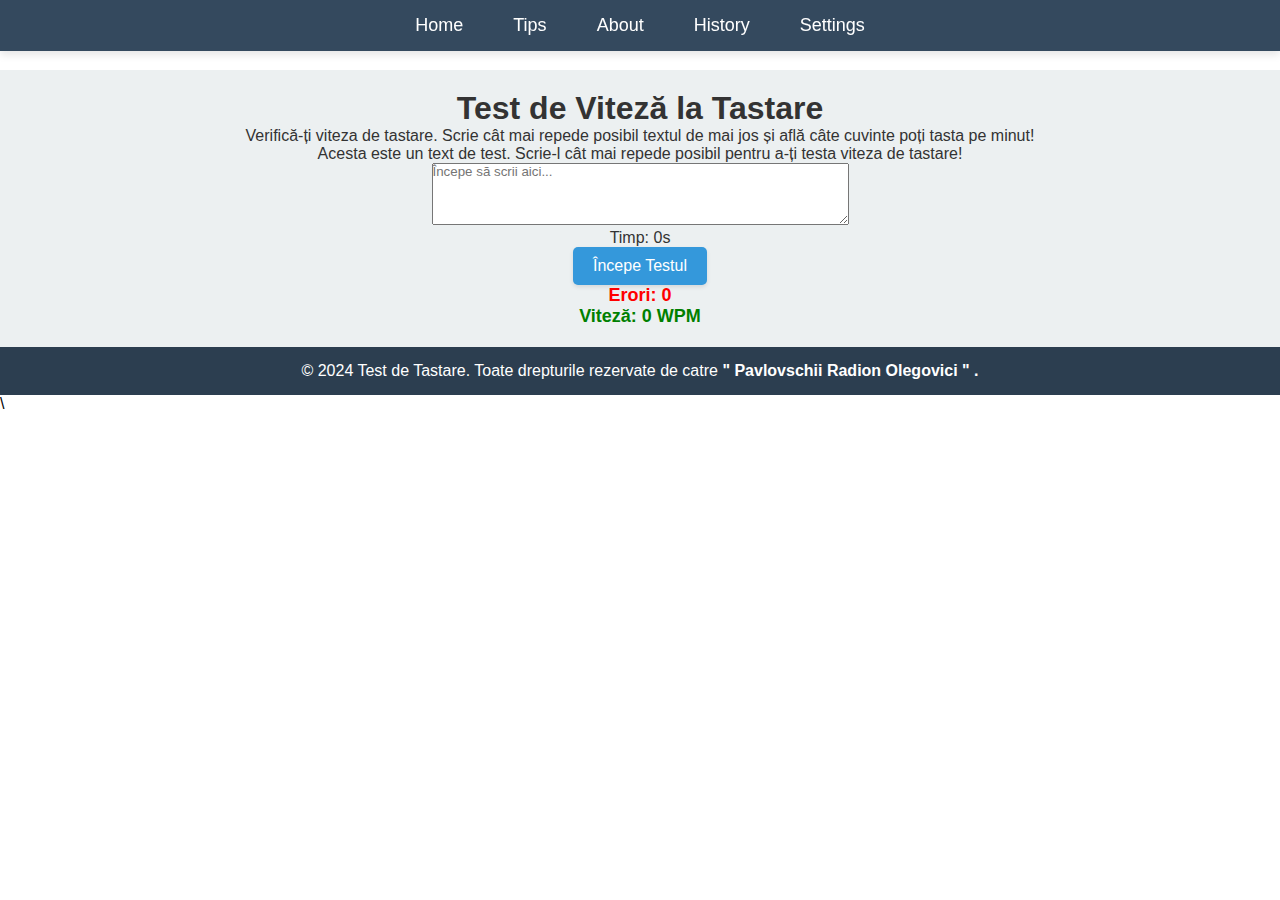
==== index.html @ 41e951d1 "first update" ====
<!DOCTYPE html>
<html lang="ro">
<head>
    <meta charset="UTF-8">
    <meta name="viewport" content="width=device-width, initial-scale=1.0">
    <title>Test de Tastare</title>
    <link rel="stylesheet" href="css/styles.css">
    <link rel="icon" href="assets/books.png">
</head>
<body>

    <!-- Bara de navigare -->
    <div id="navbar-container"></div>

    <!-- Conținutul principal al paginii -->
    <main>
        <section id="intro">
            <h1>Test de Viteză la Tastare</h1>
            <p>Verifică-ți viteza de tastare. Scrie cât mai repede posibil textul de mai jos și află câte cuvinte poți tasta pe minut!</p>
        </section>

        <section id="test">
            <p id="text-to-type">Acesta este un text de test. Scrie-l cât mai repede posibil pentru a-ți testa viteza de tastare!</p>
            <textarea id="input-text" placeholder="Începe să scrii aici..." rows="4" cols="50"></textarea>
            <div id="timer">Timp: 0s</div>
            <button id="start-button">Începe Testul</button>
            <div id="result"></div>
            <div id="errors">Erori: 0</div>
            <div id="words-per-minute">Viteză: 0 WPM</div>
        </section>
    </main>


    <!-- Footer -->
    <div id="footer-container"></div>

    <script src="js/load-components.js"></script>\
    <script src="js/script.js"></script>
</body>
</html>
---- css/styles.css ----
/* ===== Resetare stiluri implicite ===== */
* {
    margin: 0;
    padding: 0;
    box-sizing: border-box;
    font-family: 'Segoe UI', Tahoma, Geneva, Verdana, sans-serif;
}

/* ===== Stilizare Navbar ===== */
nav {
    background-color: #34495e; /* Albastru închis mai mat */
    color: white;
    padding: 15px 20px;
    display: flex;
    justify-content: center;
    position: fixed;
    width: 100%;
    top: 0;
    left: 0;
    box-shadow: 0px 4px 8px rgba(0, 0, 0, 0.1); /* Umbra subtilă */
}

nav ul {
    list-style: none;
    display: flex;
    gap: 20px;
}

nav ul li {
    display: inline;
}

nav ul li a {
    text-decoration: none;
    color: white;
    font-size: 18px;
    padding: 8px 15px;
    transition: 0.3s;
    border-radius: 5px; /* Colțuri rotunjite */
}

nav ul li a:hover {
    background-color: #5c6bc0; /* Albastru mai deschis și mai mat */
    color: #f2f2f2; /* Alb pentru un contrast mai bun */
    box-shadow: 0px 4px 6px rgba(0, 0, 0, 0.2); /* Efect de ridicare */
}

/* ===== Stilizare Footer ===== */
footer {
    background-color: #2c3e50; /* Gri-albastru închis */
    color: white;
    text-align: center;
    padding: 15px 0;
    position: relative;
    bottom: 0;
    width: 100%;
}
#myname {
    font-weight: bold;
}

/* ===== Stilizare conținut ===== */
main {
    margin-top: 70px; /* Ca să nu fie acoperit de navbar */
    padding: 20px;
    text-align: center;
    background-color: #ecf0f1; /* Gri deschis */
    color: #333; /* Text închis pentru citire mai ușoară */
}

/* ===== Stilizare Butoane ===== */
button {
    background-color: #3498db; /* Albastru calm */
    color: white;
    border: none;
    padding: 10px 20px;
    font-size: 16px;
    border-radius: 5px;
    cursor: pointer;
    transition: 0.3s;
    box-shadow: 0px 2px 4px rgba(0, 0, 0, 0.1); /* Umbra subtilă */
}

button:hover {
    background-color: #2980b9; /* Albastru mai închis */
    box-shadow: 0px 4px 6px rgba(0, 0, 0, 0.2); /* Efect de ridicare */
}

button:active {
    background-color: #1f618d; /* Albastru foarte închis când este apăsat */
}



/* Stil pentru mesajul de erori */
#error {
    color: red;
    font-weight: bold;
}

/* Stil pentru afișarea vitezei */
#words-per-minute {
    color: green;
    font-weight: bold;
    font-size: 18px;
}

/* Stil pentru afișarea erorilor */
#errors {
    color: red;
    font-weight: bold;
    font-size: 18px;
}
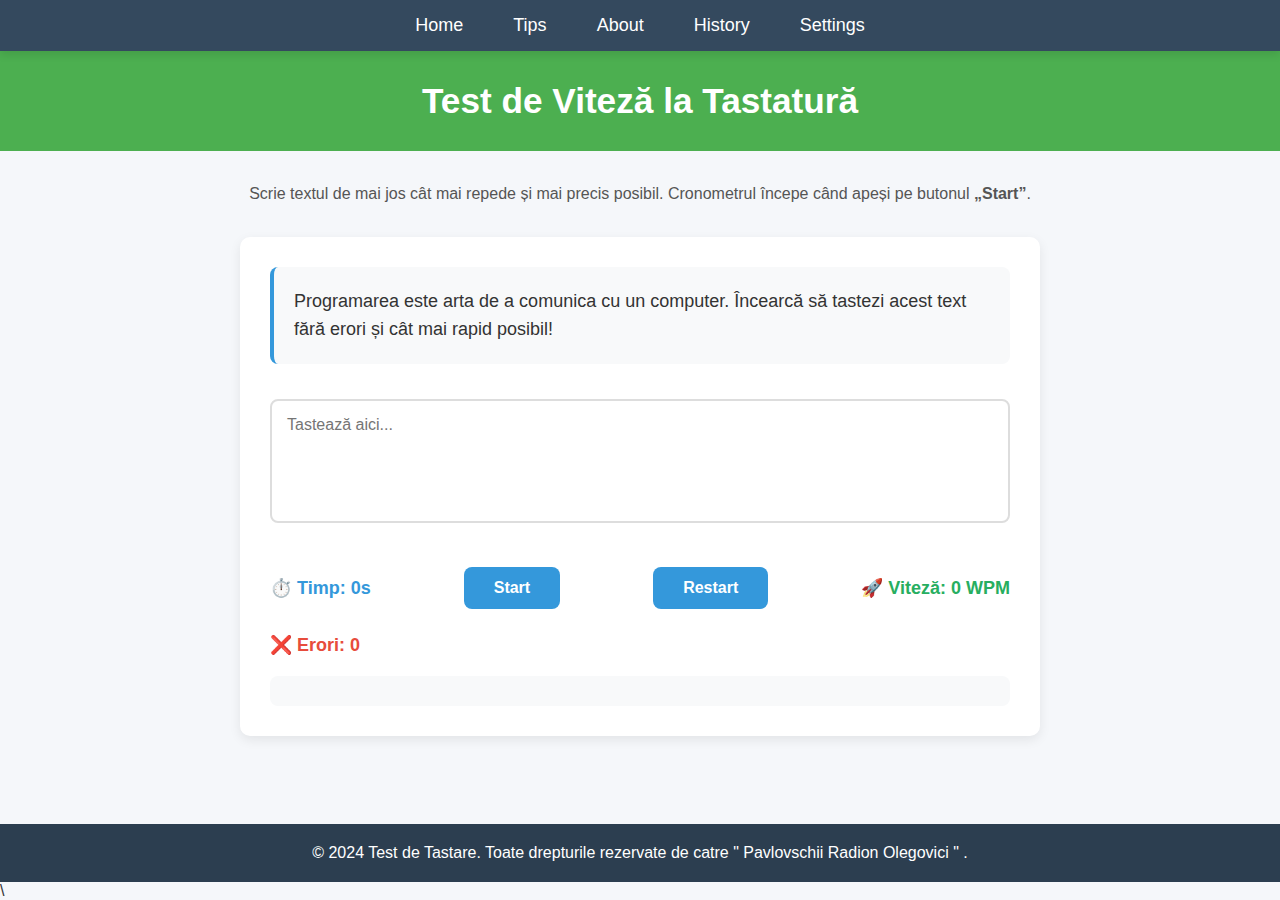
==== commit 0b42eee6: "vizual updates" ====
--- a/index.html
+++ b/index.html
@@ -13,20 +13,28 @@
     <div id="navbar-container"></div>
 
     <!-- Conținutul principal al paginii -->
+    <header>
+        <h1>Test de Viteză la Tastatură</h1>
+    </header>
+
     <main>
         <section id="intro">
-            <h1>Test de Viteză la Tastare</h1>
-            <p>Verifică-ți viteza de tastare. Scrie cât mai repede posibil textul de mai jos și află câte cuvinte poți tasta pe minut!</p>
+            <p>Scrie textul de mai jos cât mai repede și mai precis posibil. Cronometrul începe când apeși pe butonul <strong>„Start”</strong>.</p>
         </section>
 
         <section id="test">
-            <p id="text-to-type">Acesta este un text de test. Scrie-l cât mai repede posibil pentru a-ți testa viteza de tastare!</p>
-            <textarea id="input-text" placeholder="Începe să scrii aici..." rows="4" cols="50"></textarea>
-            <div id="timer">Timp: 0s</div>
-            <button id="start-button">Începe Testul</button>
+            <div id="text-to-type">Programarea este arta de a comunica cu un computer. Încearcă să tastezi acest text fără erori și cât mai rapid posibil!</div>
+            <textarea id="input-text" placeholder="Tastează aici..." rows="5"></textarea>
+            
+            <div id="controls">
+                <div id="timer">⏱️ Timp: 0s</div>
+                <button id="start-button" class="btn-style">Start</button>
+                <button id="restart-button" class="btn-style">Restart</button>
+                <div id="words-per-minute">🚀 Viteză: 0 WPM</div>
+            </div>
+            
+            <div id="errors">❌ Erori: 0</div>
             <div id="result"></div>
-            <div id="errors">Erori: 0</div>
-            <div id="words-per-minute">Viteză: 0 WPM</div>
         </section>
     </main>
 
--- a/css/styles.css
+++ b/css/styles.css
@@ -6,108 +6,177 @@
     font-family: 'Segoe UI', Tahoma, Geneva, Verdana, sans-serif;
 }
 
-/* ===== Stilizare Navbar ===== */
-nav {
-    background-color: #34495e; /* Albastru închis mai mat */
-    color: white;
-    padding: 15px 20px;
+body {
+    background-color: #f5f7fa;
+    color: #333;
+    min-height: 100vh;
     display: flex;
-    justify-content: center;
-    position: fixed;
-    width: 100%;
-    top: 0;
-    left: 0;
-    box-shadow: 0px 4px 8px rgba(0, 0, 0, 0.1); /* Umbra subtilă */
+    flex-direction: column;
 }
 
-nav ul {
-    list-style: none;
-    display: flex;
-    gap: 20px;
+
+/* ===== Header ===== */
+header {
+    text-align: center;
+    padding: 30px 20px;
+    background-color: #4CAF50;
+    color: white;
+    margin-top: 0;
 }
 
-nav ul li {
-    display: inline;
+header h1 {
+    font-size: 2.2em;
+    margin: 0;
 }
 
-nav ul li a {
-    text-decoration: none;
-    color: white;
-    font-size: 18px;
-    padding: 8px 15px;
-    transition: 0.3s;
-    border-radius: 5px; /* Colțuri rotunjite */
+/* ===== Container principal centrat ===== */
+main {
+    max-width: 800px;
+    width: 90%;
+    margin: 30px auto;
+    flex: 1;
 }
 
-nav ul li a:hover {
-    background-color: #5c6bc0; /* Albastru mai deschis și mai mat */
-    color: #f2f2f2; /* Alb pentru un contrast mai bun */
-    box-shadow: 0px 4px 6px rgba(0, 0, 0, 0.2); /* Efect de ridicare */
+/* ===== Secțiunea intro ===== */
+#intro {
+    text-align: center;
+    margin-bottom: 30px;
+    color: #555;
+    line-height: 1.6;
 }
 
-/* ===== Stilizare Footer ===== */
-footer {
-    background-color: #2c3e50; /* Gri-albastru închis */
+/* ===== Testul de tastare ===== */
+#test {
+    background-color: white;
+    border-radius: 10px;
+    padding: 30px;
+    box-shadow: 0 4px 12px rgba(0, 0, 0, 0.08);
+}
+
+#text-to-type {
+    background-color: #f8f9fa;
+    padding: 20px;
+    border-radius: 8px;
+    border-left: 4px solid #3498db;
+    font-size: 18px;
+    line-height: 1.6;
+    margin-bottom: 20px;
+    color: #333;
+}
+
+#input-text {
+    width: 100%;
+    padding: 15px;
+    margin: 15px 0;
+    border: 2px solid #ddd;
+    border-radius: 8px;
+    font-size: 16px;
+    resize: none;
+    min-height: 120px;
+    transition: all 0.3s;
+}
+
+#input-text:focus {
+    border-color: #3498db;
+    outline: none;
+    box-shadow: 0 0 0 3px rgba(52, 152, 219, 0.2);
+}
+
+/* ===== Controale ===== */
+#controls {
+    display: flex;
+    justify-content: space-between;
+    align-items: center;
+    margin: 25px 0;
+    flex-wrap: wrap;
+    gap: 15px;
+}
+
+#timer, #words-per-minute {
+    font-weight: bold;
+    font-size: 18px;
+    color: #2c3e50;
+}
+
+#timer {
+    color: #3498db;
+}
+
+#words-per-minute {
+    color: #27ae60;
+}
+
+#errors {
+    color: #e74c3c;
+    font-weight: bold;
+    font-size: 18px;
+    margin: 10px 0;
+}
+
+#result {
+    margin-top: 20px;
+    padding: 15px;
+    background-color: #f8f9fa;
+    border-radius: 8px;
+    font-size: 16px;
+}
+
+/* ===== Buton ===== */
+.btn-style {
+    background-color: #3498db;
     color: white;
-    text-align: center;
-    padding: 15px 0;
-    position: relative;
-    bottom: 0;
-    width: 100%;
-}
-#myname {
+    border: none;
+    padding: 12px 30px;
+    font-size: 16px;
+    border-radius: 8px;
+    cursor: pointer;
+    transition: all 0.3s;
     font-weight: bold;
 }
 
-/* ===== Stilizare conținut ===== */
-main {
-    margin-top: 70px; /* Ca să nu fie acoperit de navbar */
-    padding: 20px;
-    text-align: center;
-    background-color: #ecf0f1; /* Gri deschis */
-    color: #333; /* Text închis pentru citire mai ușoară */
+.btn-style:hover {
+    background-color: #2980b9;
+    transform: translateY(-2px);
+    box-shadow: 0 4px 8px rgba(0, 0, 0, 0.1);
 }
 
-/* ===== Stilizare Butoane ===== */
-button {
-    background-color: #3498db; /* Albastru calm */
-    color: white;
-    border: none;
-    padding: 10px 20px;
-    font-size: 16px;
-    border-radius: 5px;
-    cursor: pointer;
-    transition: 0.3s;
-    box-shadow: 0px 2px 4px rgba(0, 0, 0, 0.1); /* Umbra subtilă */
-}
-
-button:hover {
-    background-color: #2980b9; /* Albastru mai închis */
-    box-shadow: 0px 4px 6px rgba(0, 0, 0, 0.2); /* Efect de ridicare */
-}
-
-button:active {
-    background-color: #1f618d; /* Albastru foarte închis când este apăsat */
+.btn-style:active {
+    transform: translateY(0);
 }
 
 
-
-/* Stil pentru mesajul de erori */
-#error {
-    color: red;
-    font-weight: bold;
+/* ===== Responsivitate ===== */
+@media (max-width: 768px) {
+    main {
+        width: 95%;
+        padding: 15px;
+    }
+    
+    #test {
+        padding: 20px;
+    }
+    
+    #controls {
+        flex-direction: column;
+        align-items: stretch;
+    }
+    
+    #start-button {
+        width: 100%;
+        margin: 10px 0;
+    }
+    
+    header h1 {
+        font-size: 1.8em;
+    }
 }
 
-/* Stil pentru afișarea vitezei */
-#words-per-minute {
-    color: green;
-    font-weight: bold;
-    font-size: 18px;
-}
-
-/* Stil pentru afișarea erorilor */
-#errors {
-    color: red;
-    font-weight: bold;
-    font-size: 18px;
-}
+@media (max-width: 480px) {
+    #text-to-type, #input-text {
+        font-size: 15px;
+    }
+    
+    #timer, #words-per-minute, #errors {
+        font-size: 16px;
+    }
+}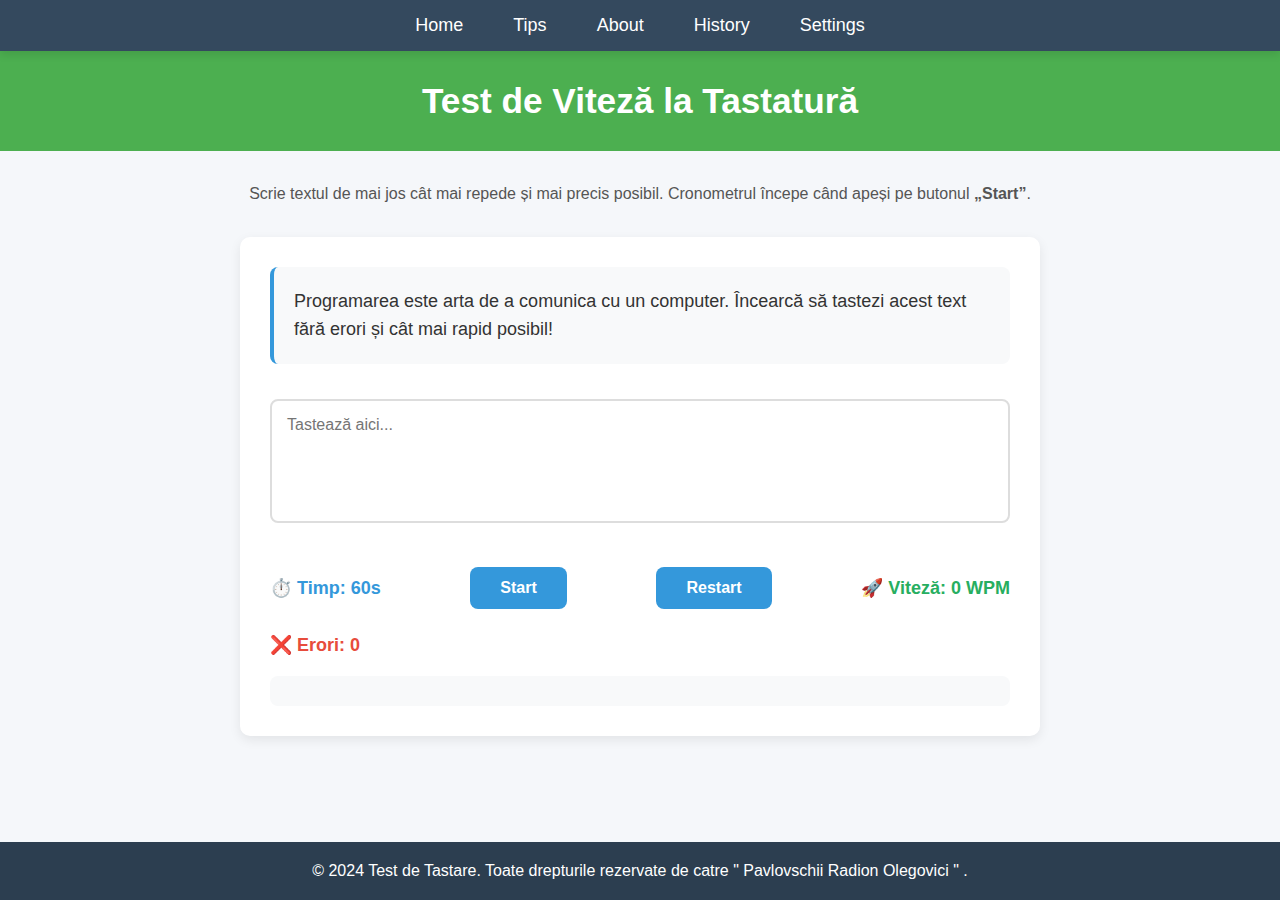
==== commit 1fd6a154: "update numbers of error algoritm" ====
--- a/index.html
+++ b/index.html
@@ -27,7 +27,7 @@
             <textarea id="input-text" placeholder="Tastează aici..." rows="5"></textarea>
             
             <div id="controls">
-                <div id="timer">⏱️ Timp: 0s</div>
+                <div id="timer">⏱️ Timp: 60s</div>
                 <button id="start-button" class="btn-style">Start</button>
                 <button id="restart-button" class="btn-style">Restart</button>
                 <div id="words-per-minute">🚀 Viteză: 0 WPM</div>
@@ -42,7 +42,7 @@
     <!-- Footer -->
     <div id="footer-container"></div>
 
-    <script src="js/load-components.js"></script>\
+    <script src="js/load-components.js"></script>
     <script src="js/script.js"></script>
 </body>
 </html>
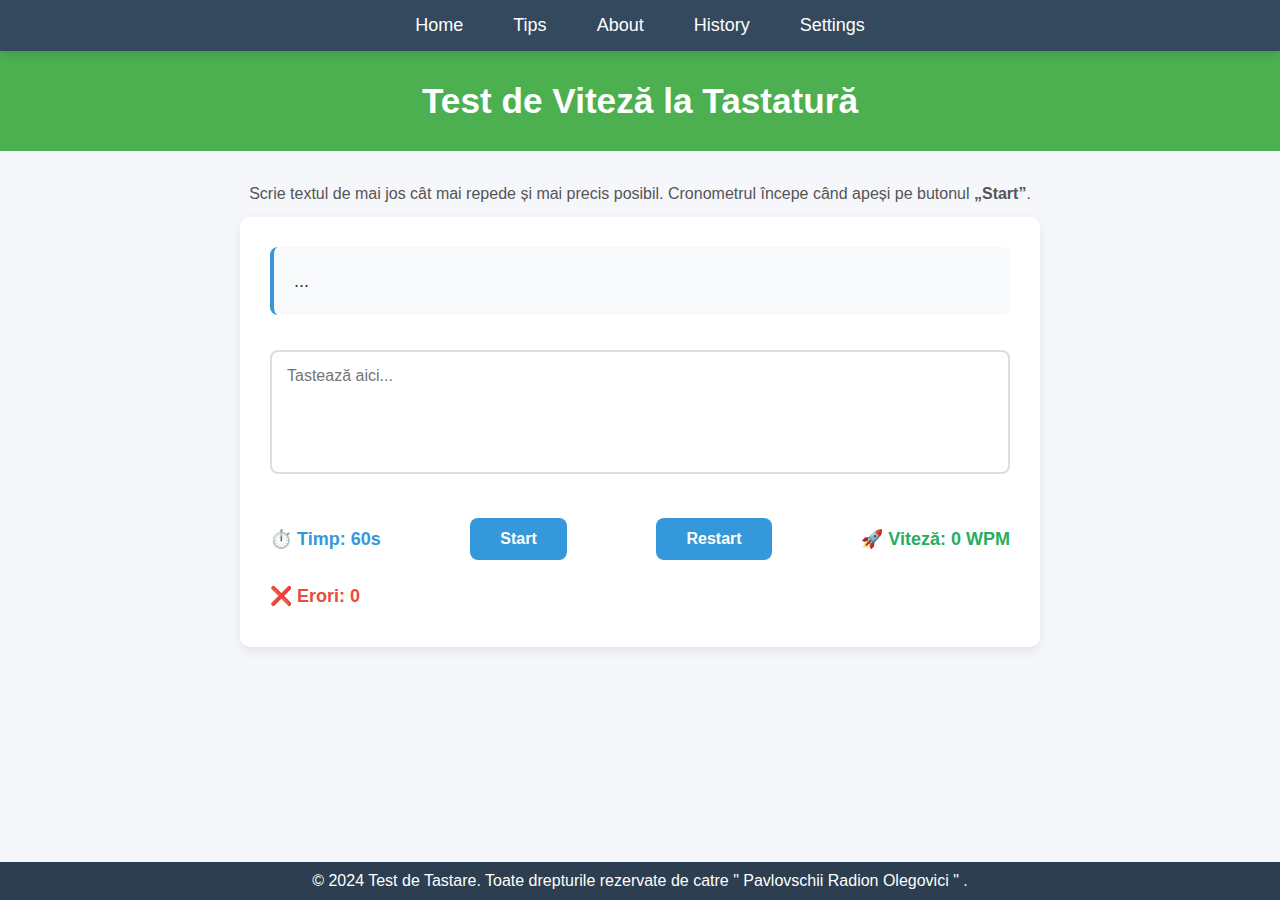
==== commit e35112cb: "add localstorage and histry page for dislay information" ====
--- a/index.html
+++ b/index.html
@@ -23,7 +23,7 @@
         </section>
 
         <section id="test">
-            <div id="text-to-type">Programarea este arta de a comunica cu un computer. Încearcă să tastezi acest text fără erori și cât mai rapid posibil!</div>
+            <div id="text-to-type">...</div>
             <textarea id="input-text" placeholder="Tastează aici..." rows="5"></textarea>
             
             <div id="controls">
--- a/css/styles.css
+++ b/css/styles.css
@@ -40,7 +40,7 @@
 /* ===== Secțiunea intro ===== */
 #intro {
     text-align: center;
-    margin-bottom: 30px;
+    margin-bottom: 10px;
     color: #555;
     line-height: 1.6;
 }
@@ -113,13 +113,32 @@
     margin: 10px 0;
 }
 
-#result {
-    margin-top: 20px;
-    padding: 15px;
-    background-color: #f8f9fa;
-    border-radius: 8px;
-    font-size: 16px;
+.result-grid {
+    display: grid;
+    grid-template-columns: repeat(2, 1fr); /* 2 coloane */
+    gap: 10px;
+    max-width: 400px;
+    margin: auto;
 }
+
+.result-grid div {
+    padding: 10px;
+    background: #f8f9fa;
+    border-radius: 5px;
+    text-align: center;
+    box-shadow: 0 1px 5px rgba(0, 0, 0, 0.1);
+}
+
+
+.result-grid div {
+    flex: 1 1 50%; /* Fiecare element ocupă 50% din rând */
+    padding: 8px;
+    background: #f8f9fa;
+    border-radius: 5px;
+    text-align: center;
+    box-shadow: 0 1px 5px rgba(0, 0, 0, 0.1);
+}
+
 
 /* ===== Buton ===== */
 .btn-style {
@@ -145,38 +164,4 @@
 }
 
 
-/* ===== Responsivitate ===== */
-@media (max-width: 768px) {
-    main {
-        width: 95%;
-        padding: 15px;
-    }
-    
-    #test {
-        padding: 20px;
-    }
-    
-    #controls {
-        flex-direction: column;
-        align-items: stretch;
-    }
-    
-    #start-button {
-        width: 100%;
-        margin: 10px 0;
-    }
-    
-    header h1 {
-        font-size: 1.8em;
-    }
-}
-
-@media (max-width: 480px) {
-    #text-to-type, #input-text {
-        font-size: 15px;
-    }
-    
-    #timer, #words-per-minute, #errors {
-        font-size: 16px;
-    }
-}+    